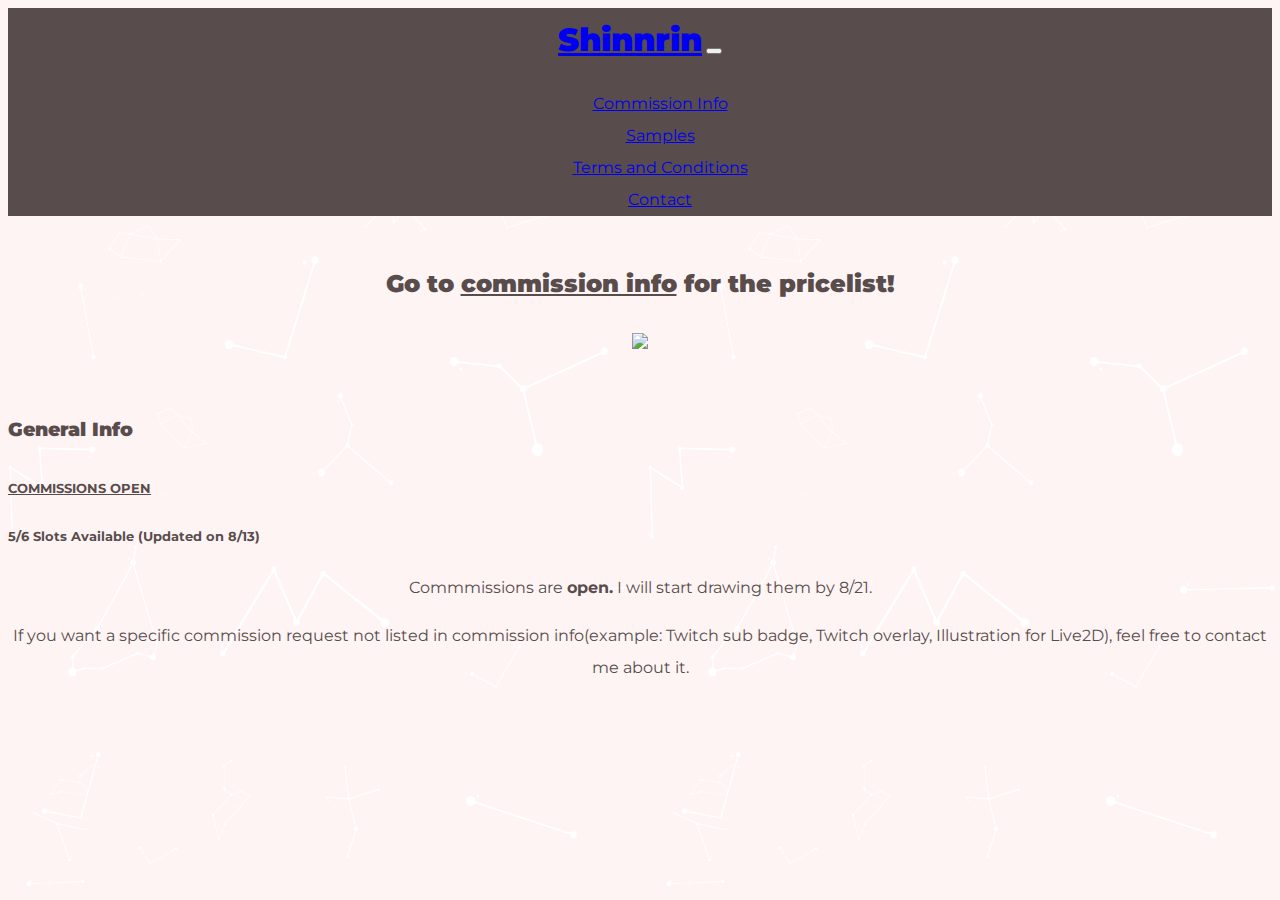
==== index.html @ 4248cfc5 "Update index.html" ====
<!DOCTYPE html>
<html lang="en" dir="ltr">

<head>
  <meta charset="utf-8">
  <title>Shinnrin Info</title>
  <link rel="icon" href="favicon.ico">
  <link rel="stylesheet" href="https://stackpath.bootstrapcdn.com/bootstrap/4.5.0/css/bootstrap.min.css" integrity="sha384-9aIt2nRpC12Uk9gS9baDl411NQApFmC26EwAOH8WgZl5MYYxFfc+NcPb1dKGj7Sk" crossorigin="anonymous">
  <link rel="stylesheet" href="css/style.css">
  <link
    href="https://fonts.googleapis.com/css2?family=Montserrat:ital,wght@0,100;0,200;0,300;0,400;0,500;0,600;0,700;0,800;0,900;1,100;1,200;1,300;1,400;1,500;1,600;1,700;1,800;1,900&family=Roboto:ital,wght@0,100;0,300;0,400;0,500;0,700;0,900;1,100;1,300;1,400;1,500;1,700;1,900&display=swap"
    rel="stylesheet">
</head>

<body>

  <div class="container-fluid">
    <!-- navbar -->
    <nav class="navbar navbar-expand-lg navbar-dark">
      <a class="navbar-brand" href="index.html">Shinnrin</a>
      <button class="navbar-toggler" type="button" data-toggle="collapse" data-target="#navbarSupportedContent" aria-controls="navbarSupportedContent" aria-expanded="false" aria-label="Toggle navigation">
        <span class="navbar-toggler-icon"></span>
      </button>

      <div class="collapse navbar-collapse" id="navbarSupportedContent">
        <ul class="navbar-nav ml-auto">
          <li class="nav-item">
            <a class="nav-link" href="commissions.html">Commission Info</a>
          </li>
          <li class="nav-item">
            <a class="nav-link" href="samples.html">Samples</a>
          </li>
          <li class="nav-item">
            <a class="nav-link" href="terms.html">Terms and Conditions</a>
          </li>
          <li class="nav-item">
            <a class="nav-link" href="contact.html">Contact</a>
          </li>

        </ul>
      </div>
    </nav>
    <h2>Go to <a class="hlink" href="commissions.html">commission info</a> for the pricelist!</h2>
    <div class="row">
      <div class="col-lg-4">
        <img class="index-img" src= "./images/sign.jpg>
      </div>
      <div class=" gen-info col-lg-6">
        <br>
        <br>

        <h3>General Info</h3>
        <h5><u>COMMISSIONS OPEN</u></h5>
        <h5>5/6 Slots Available (Updated on 8/13)</h5>
        <p>Commmissions are <strong>open.</strong> I will start drawing them by 8/21. </p>
        <p>If you want a specific commission request not listed in commission info(example: Twitch sub badge, Twitch overlay, Illustration for Live2D), feel free to contact me about it.</p>
       
      </div>

    </div>

  </div>

  <script src="https://code.jquery.com/jquery-3.5.1.slim.min.js" integrity="sha384-DfXdz2htPH0lsSSs5nCTpuj/zy4C+OGpamoFVy38MVBnE+IbbVYUew+OrCXaRkfj" crossorigin="anonymous"></script>
  <script src="https://cdn.jsdelivr.net/npm/popper.js@1.16.0/dist/umd/popper.min.js" integrity="sha384-Q6E9RHvbIyZFJoft+2mJbHaEWldlvI9IOYy5n3zV9zzTtmI3UksdQRVvoxMfooAo" crossorigin="anonymous"></script>
  <script src="https://stackpath.bootstrapcdn.com/bootstrap/4.5.0/js/bootstrap.min.js" integrity="sha384-OgVRvuATP1z7JjHLkuOU7Xw704+h835Lr+6QL9UvYjZE3Ipu6Tp75j7Bh/kR0JKI" crossorigin="anonymous"></script>
</body>

</html>
---- css/style.css ----
body{
  animation: mymove 40s infinite;
  background-color: #FEF4F3;
  background-image:url("bg.png");
  background-position: left;
  background-repeat: round;
  background-size: 50%;
  font-family:"Montserrat", sans-serif;
  color:#584C4C;
  line-height: 2;
  text-align: center;
}
@keyframes mymove {
  100% {background-position: right;}
}
hr{
  border-top: 10px dotted #F6C6C4;
  width:30%;
  margin: 1% auto 7%;
}
h2{
  padding: 1.5rem 0 0;
  position: relative;
  text-align: center;
  font-weight: 900;

}
h4{
  padding: 1.5rem 0 1rem;
  position: relative;
  text-align: center;
  font-weight: 900;

}
h3{
  padding-bottom: .5rem;
  text-align: left;
  font-weight: 900;

}
h5{
  margin-top: .5rem;
  text-align: left;
}
nav{
  background-color: #584C4C;
}
footer{
  background-color: #584C4C;
  color: #FEF4F3;
  padding: 30px 0 15px;
}
.main-color{
  color:#584C4C
}
.secondary-color{
  background-color: #F6C6C4;
  color: #584C4C;
}
.container-fluid{
  padding:0;
}
.copyr{
  margin-top: 25px;
}

.home-carousel{
  max-height: 700px;
  overflow: hidden;
}

.navbar-brand{
  font-size: 2rem;
  font-weight:900;
}
.nav-item{
  margin: 0 20px 0;
}
.footer-icons{
  text-align: center;
  margin: 0 auto 0;
}

.gen-info{
  text-align: left;
  margin: 5% 7%;
}

.hlink{
  color:inherit;
}
.hlink:hover{
  color:#F6C6C4;
}
.icon{
  margin: 30px 20px 10px;
  color:  #FEF4F3;
}

.icon-dark{
  margin: 30px 20px 10px;
  color: #584C4C;
}
.icon-dark:hover{
  color:inherit;
  text-decoration: none;
}
.icon:hover{
  color:#F6C6C4;
  text-decoration: none;
}

.index-img{
  max-width:100%;
}




  /* Commission Page */
  .carousel-sample{
    padding:0;

  }
  .content{
    height: 70%;
    text-align: center;
    align-items: center;
    padding: 0 7% 0;
  }
  .chibi-img{
    width: 80%;
    margin:auto auto;
  }

  .fb-carousel{
    position:relative;
    margin:auto;
    border: 3px solid #F6C6C4;
  }
  .fb-img{
    width: 100%;
  }
  .pricing-table{
    position: relative;
    margin: 25% 0;
    color:#584C4C;
  }
  .ref-image{
    position: static;
    border: 3px solid #F6C6C4;
    width: 80%;
    margin-bottom: 3%;
  }
  .ref-pricing{
    color: #584C4C;
    margin-bottom:3%;
  }


/* TERMS AND CONDITIONS */
.tos{
  text-align: left;
  color:#584C4C;
  padding: 4% 7%;
}
/* CONTACT */
.contact-info{
margin-top: 30%;
padding: 0 5%;
}

/* SAMPLE */
.samples{
  padding:4% 7%;
}
.sample-icon{
  max-width: 100%;
  max-height: 100%;
  margin:5% 0 ;
  border-radius: 100%;
  border: 3px solid #F6C6C4;
}
.sample-illus{
  max-width:100%;
  max-height:100%;
  margin:5% 0;
  border-radius: 5%;
  border: 3px solid #F6C6C4;
}
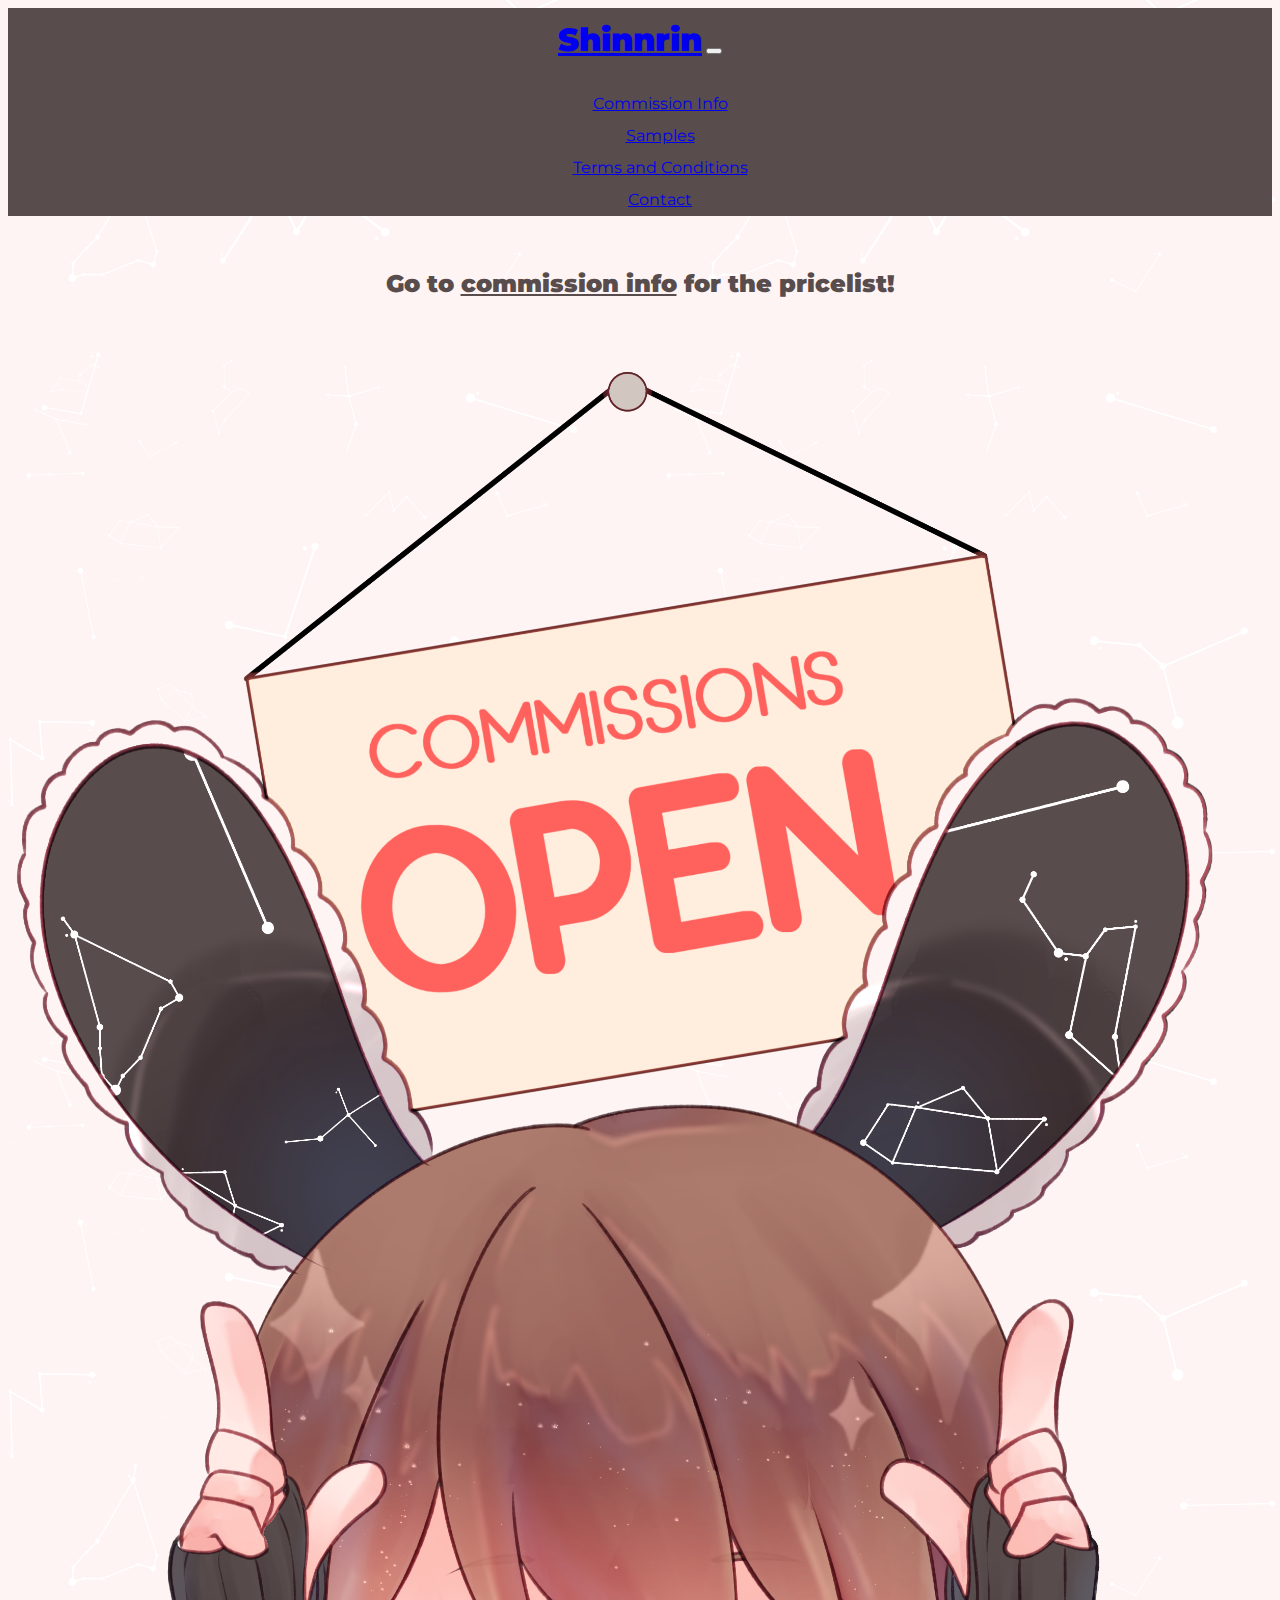
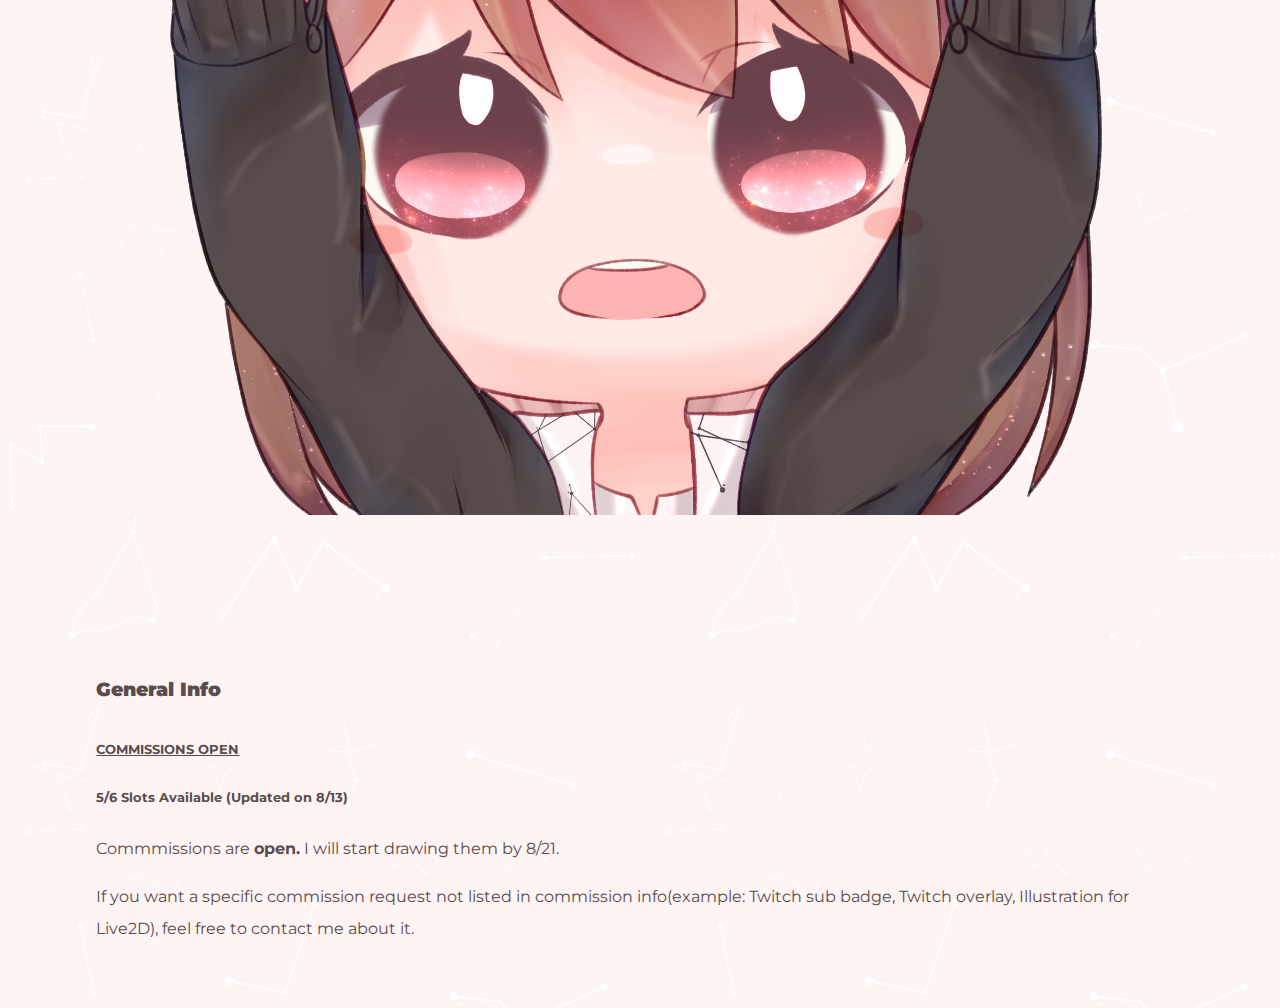
==== commit 51ec0547: "Update index.html" ====
--- a/index.html
+++ b/index.html
@@ -43,7 +43,7 @@
     <h2>Go to <a class="hlink" href="commissions.html">commission info</a> for the pricelist!</h2>
     <div class="row">
       <div class="col-lg-4">
-        <img class="index-img" src= "./images/sign.jpg>
+        <img class="index-img" src= "images/sign.png">
       </div>
       <div class=" gen-info col-lg-6">
         <br>
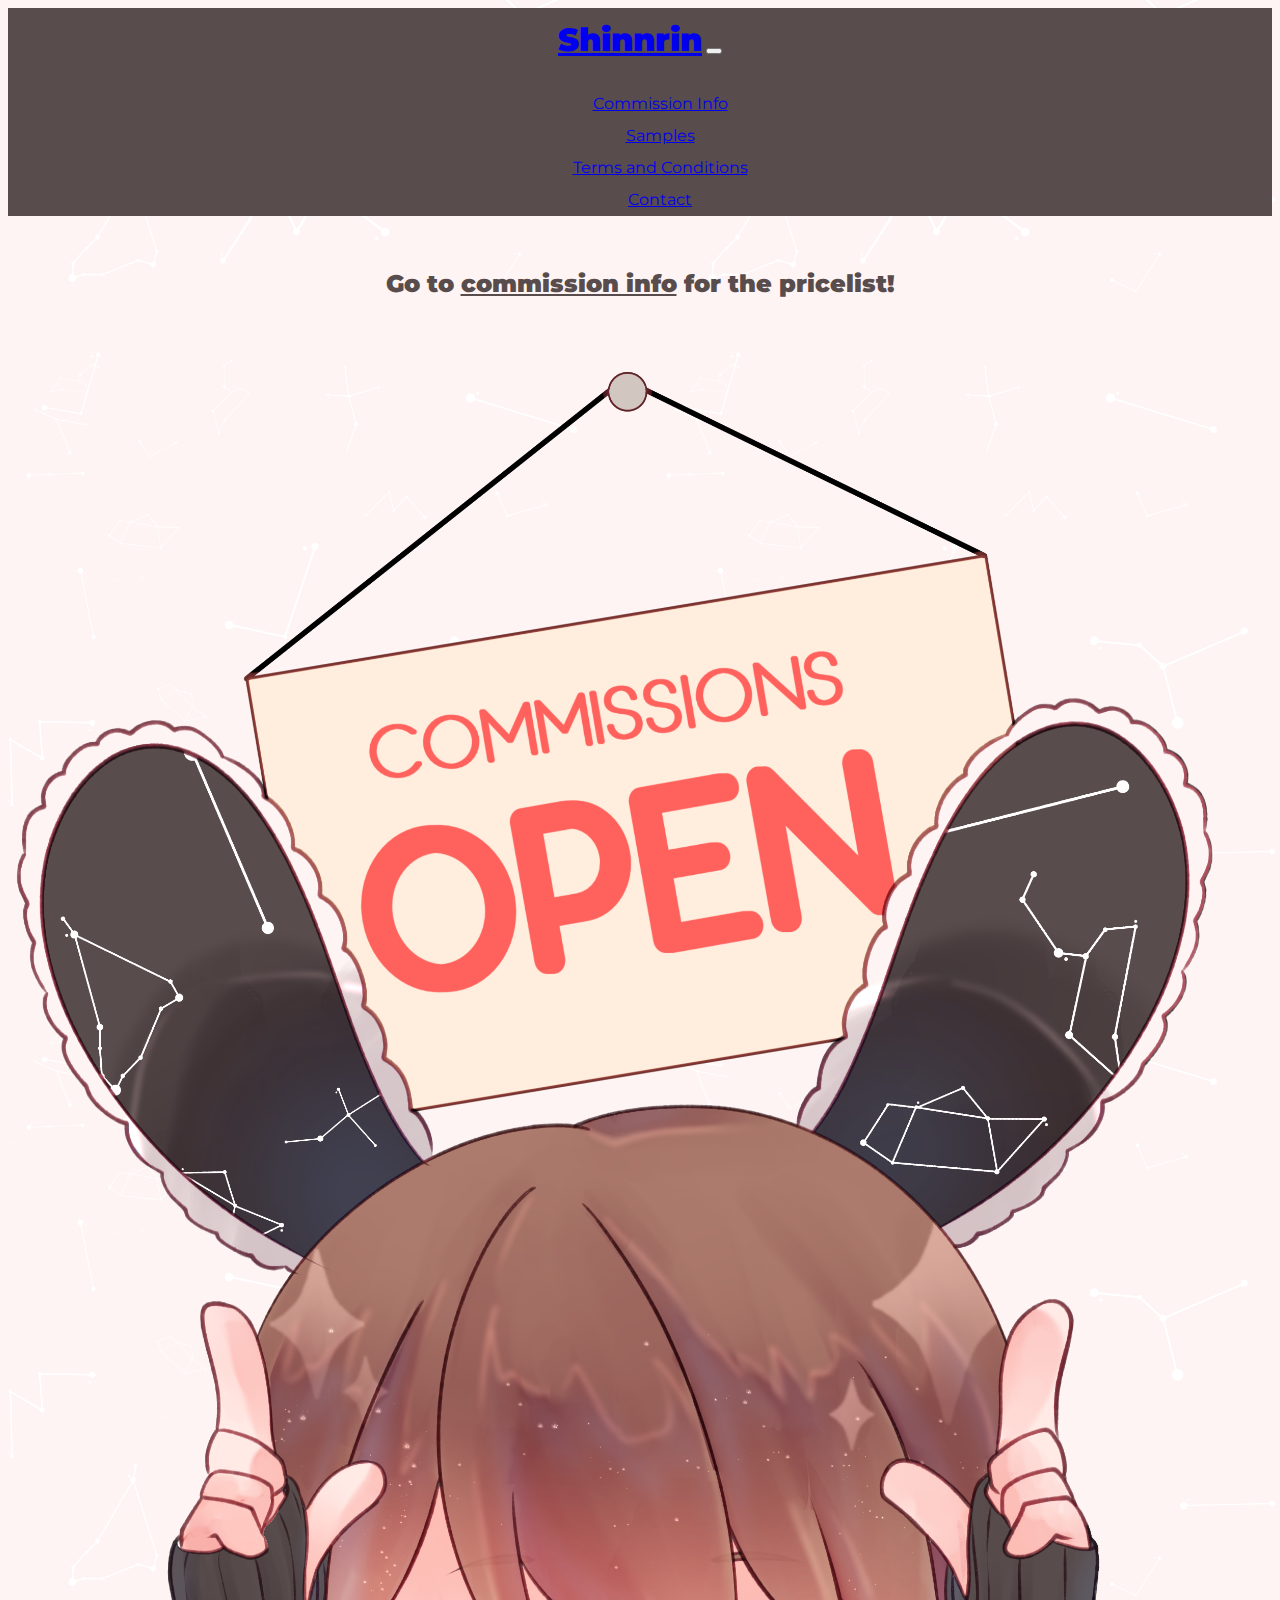
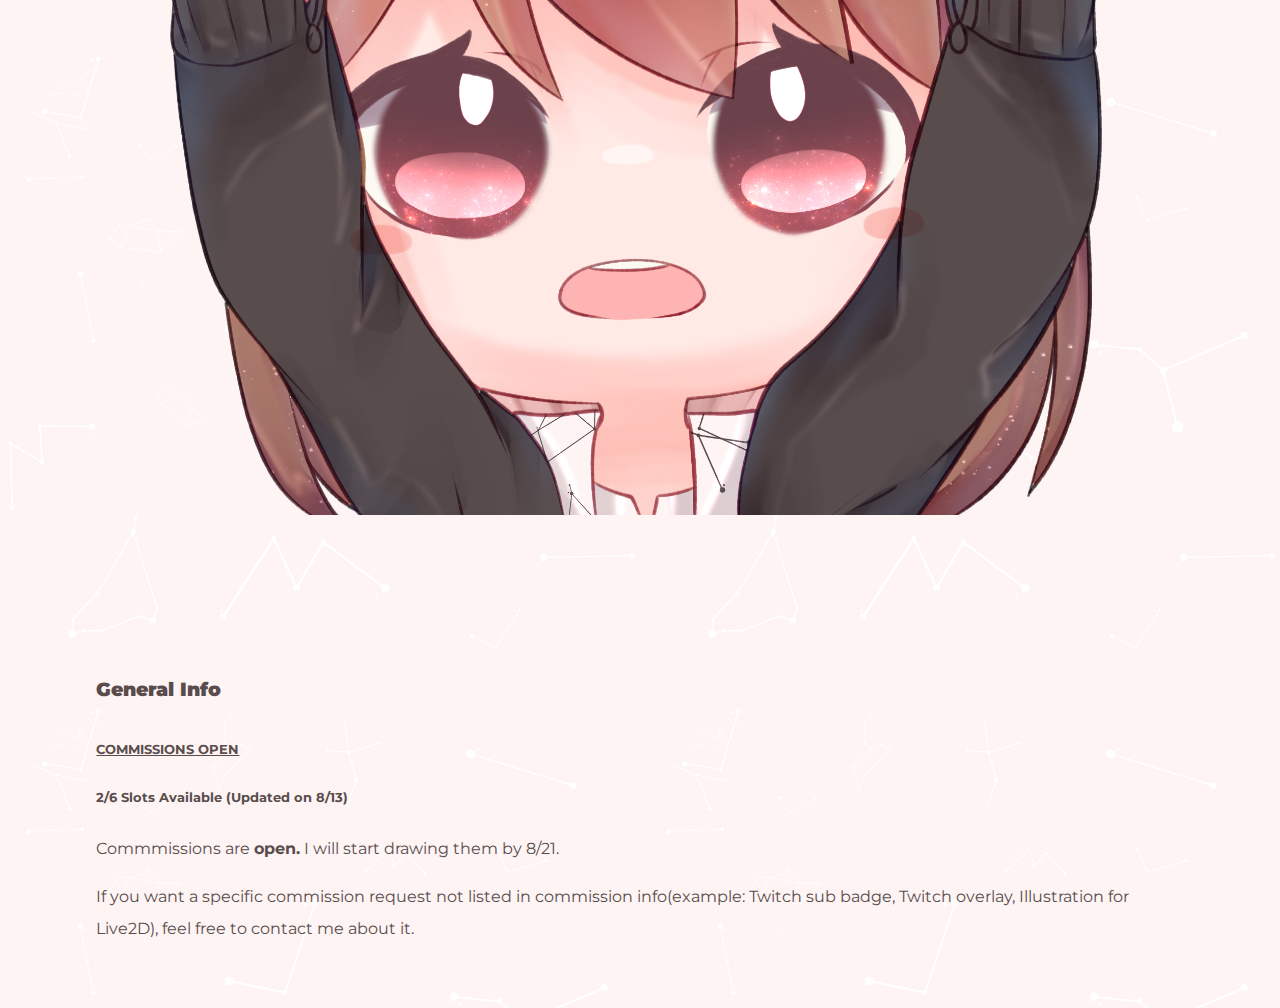
==== commit 75025a99: "Update index.html" ====
--- a/index.html
+++ b/index.html
@@ -51,7 +51,7 @@
 
         <h3>General Info</h3>
         <h5><u>COMMISSIONS OPEN</u></h5>
-        <h5>5/6 Slots Available (Updated on 8/13)</h5>
+        <h5>2/6 Slots Available (Updated on 8/13)</h5>
         <p>Commmissions are <strong>open.</strong> I will start drawing them by 8/21. </p>
         <p>If you want a specific commission request not listed in commission info(example: Twitch sub badge, Twitch overlay, Illustration for Live2D), feel free to contact me about it.</p>
        
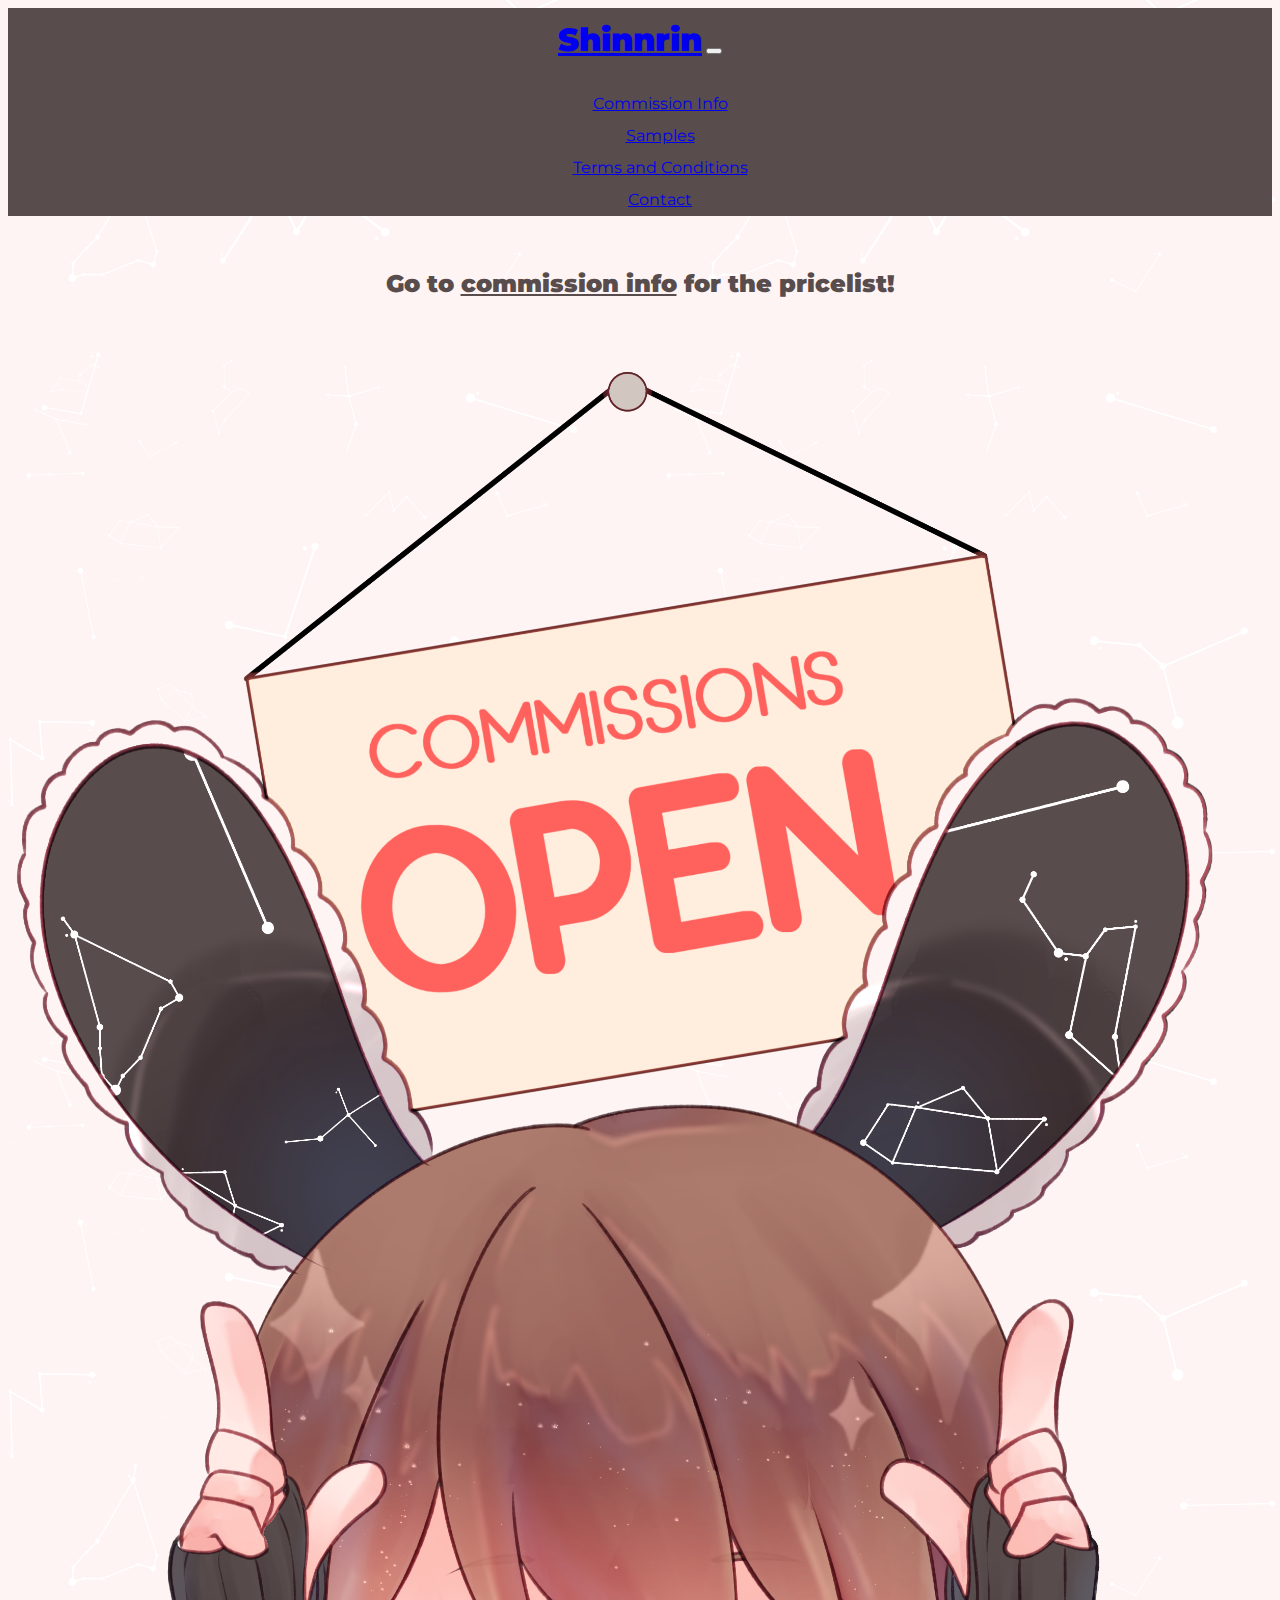
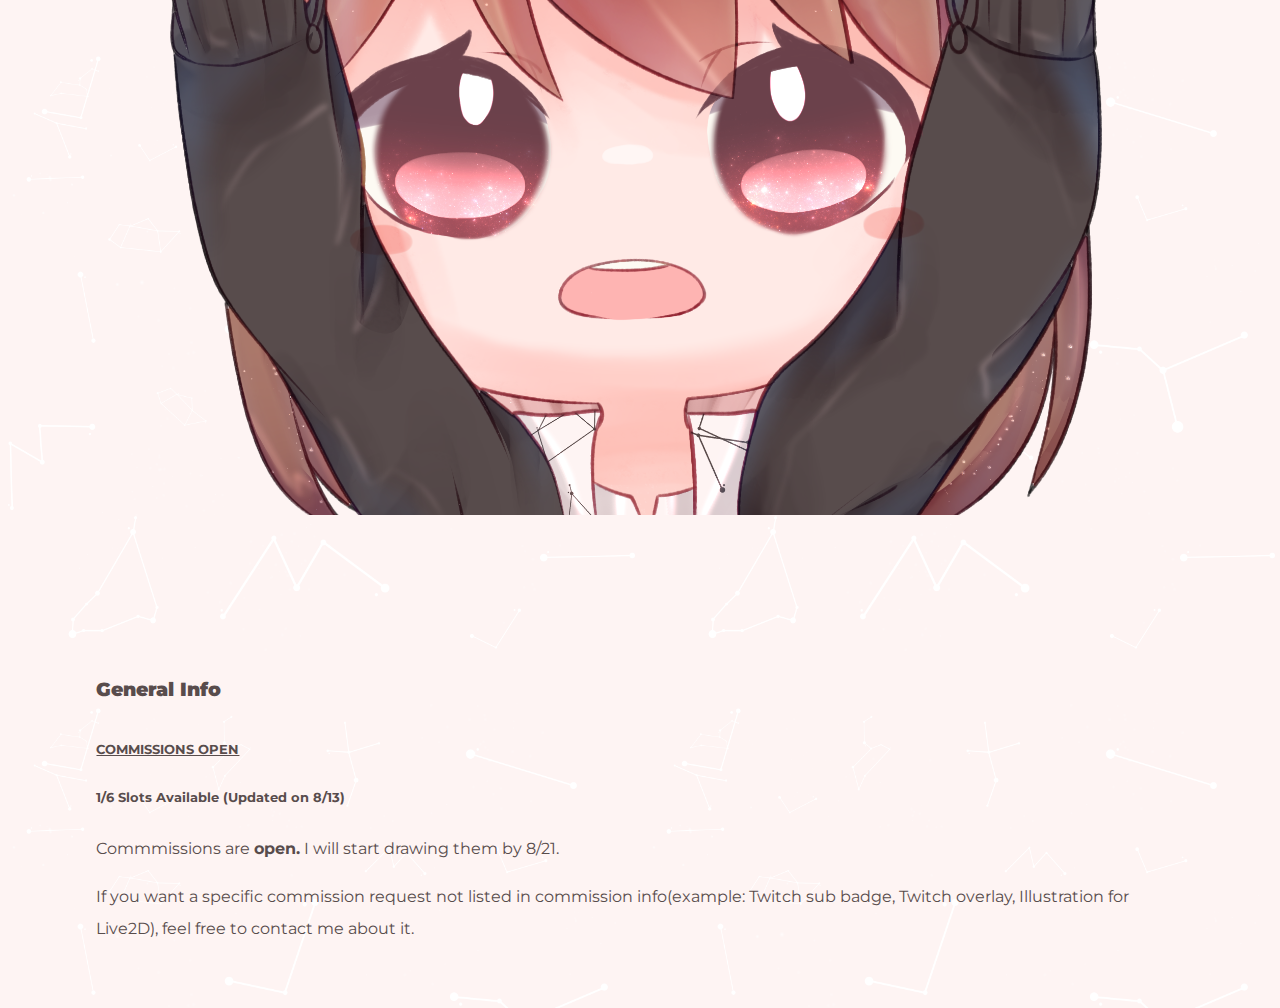
==== commit 8a38e1a6: "Update index.html" ====
--- a/index.html
+++ b/index.html
@@ -51,7 +51,7 @@
 
         <h3>General Info</h3>
         <h5><u>COMMISSIONS OPEN</u></h5>
-        <h5>2/6 Slots Available (Updated on 8/13)</h5>
+        <h5>1/6 Slots Available (Updated on 8/13)</h5>
         <p>Commmissions are <strong>open.</strong> I will start drawing them by 8/21. </p>
         <p>If you want a specific commission request not listed in commission info(example: Twitch sub badge, Twitch overlay, Illustration for Live2D), feel free to contact me about it.</p>
        
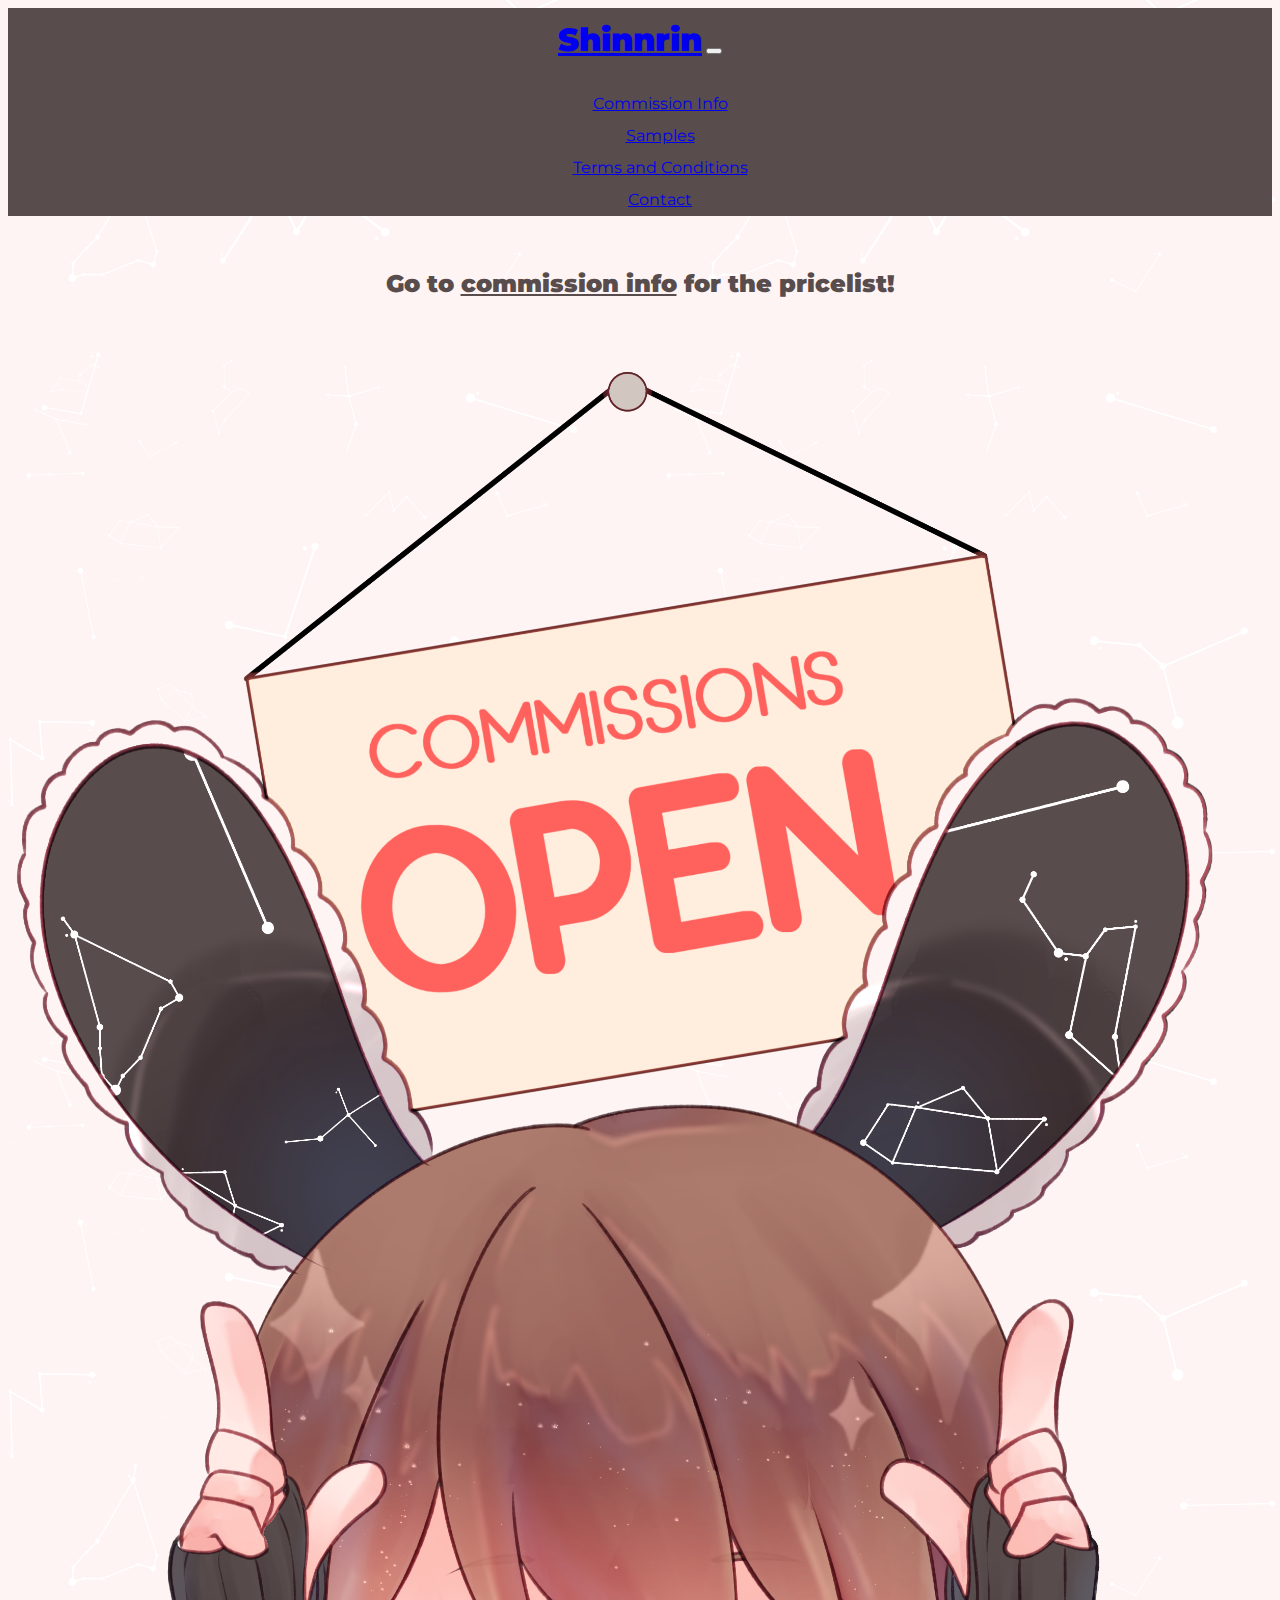
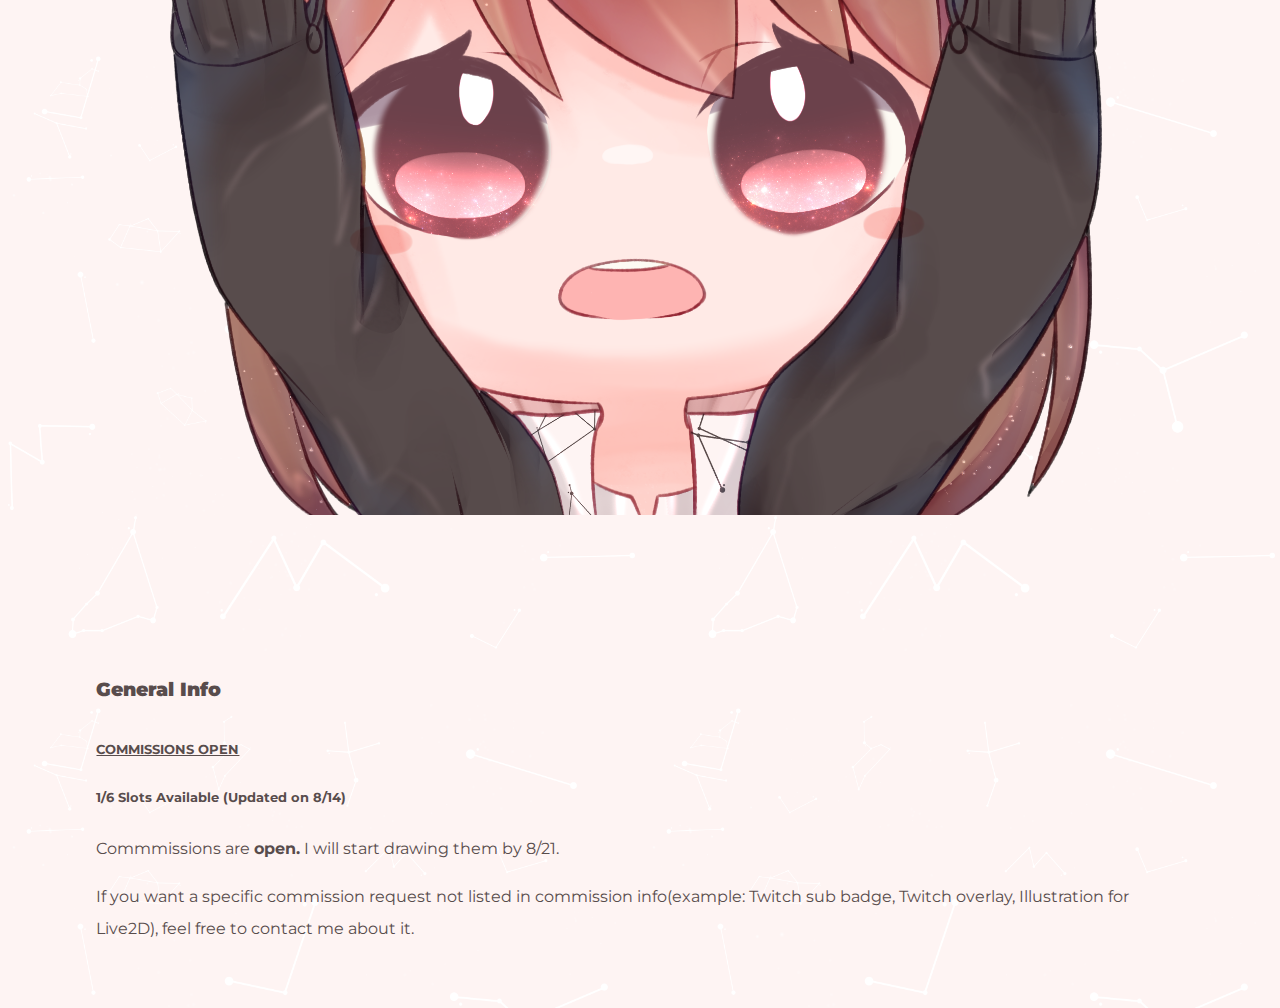
==== commit 241de8e2: "Update index.html" ====
--- a/index.html
+++ b/index.html
@@ -51,7 +51,7 @@
 
         <h3>General Info</h3>
         <h5><u>COMMISSIONS OPEN</u></h5>
-        <h5>1/6 Slots Available (Updated on 8/13)</h5>
+        <h5>1/6 Slots Available (Updated on 8/14)</h5>
         <p>Commmissions are <strong>open.</strong> I will start drawing them by 8/21. </p>
         <p>If you want a specific commission request not listed in commission info(example: Twitch sub badge, Twitch overlay, Illustration for Live2D), feel free to contact me about it.</p>
        
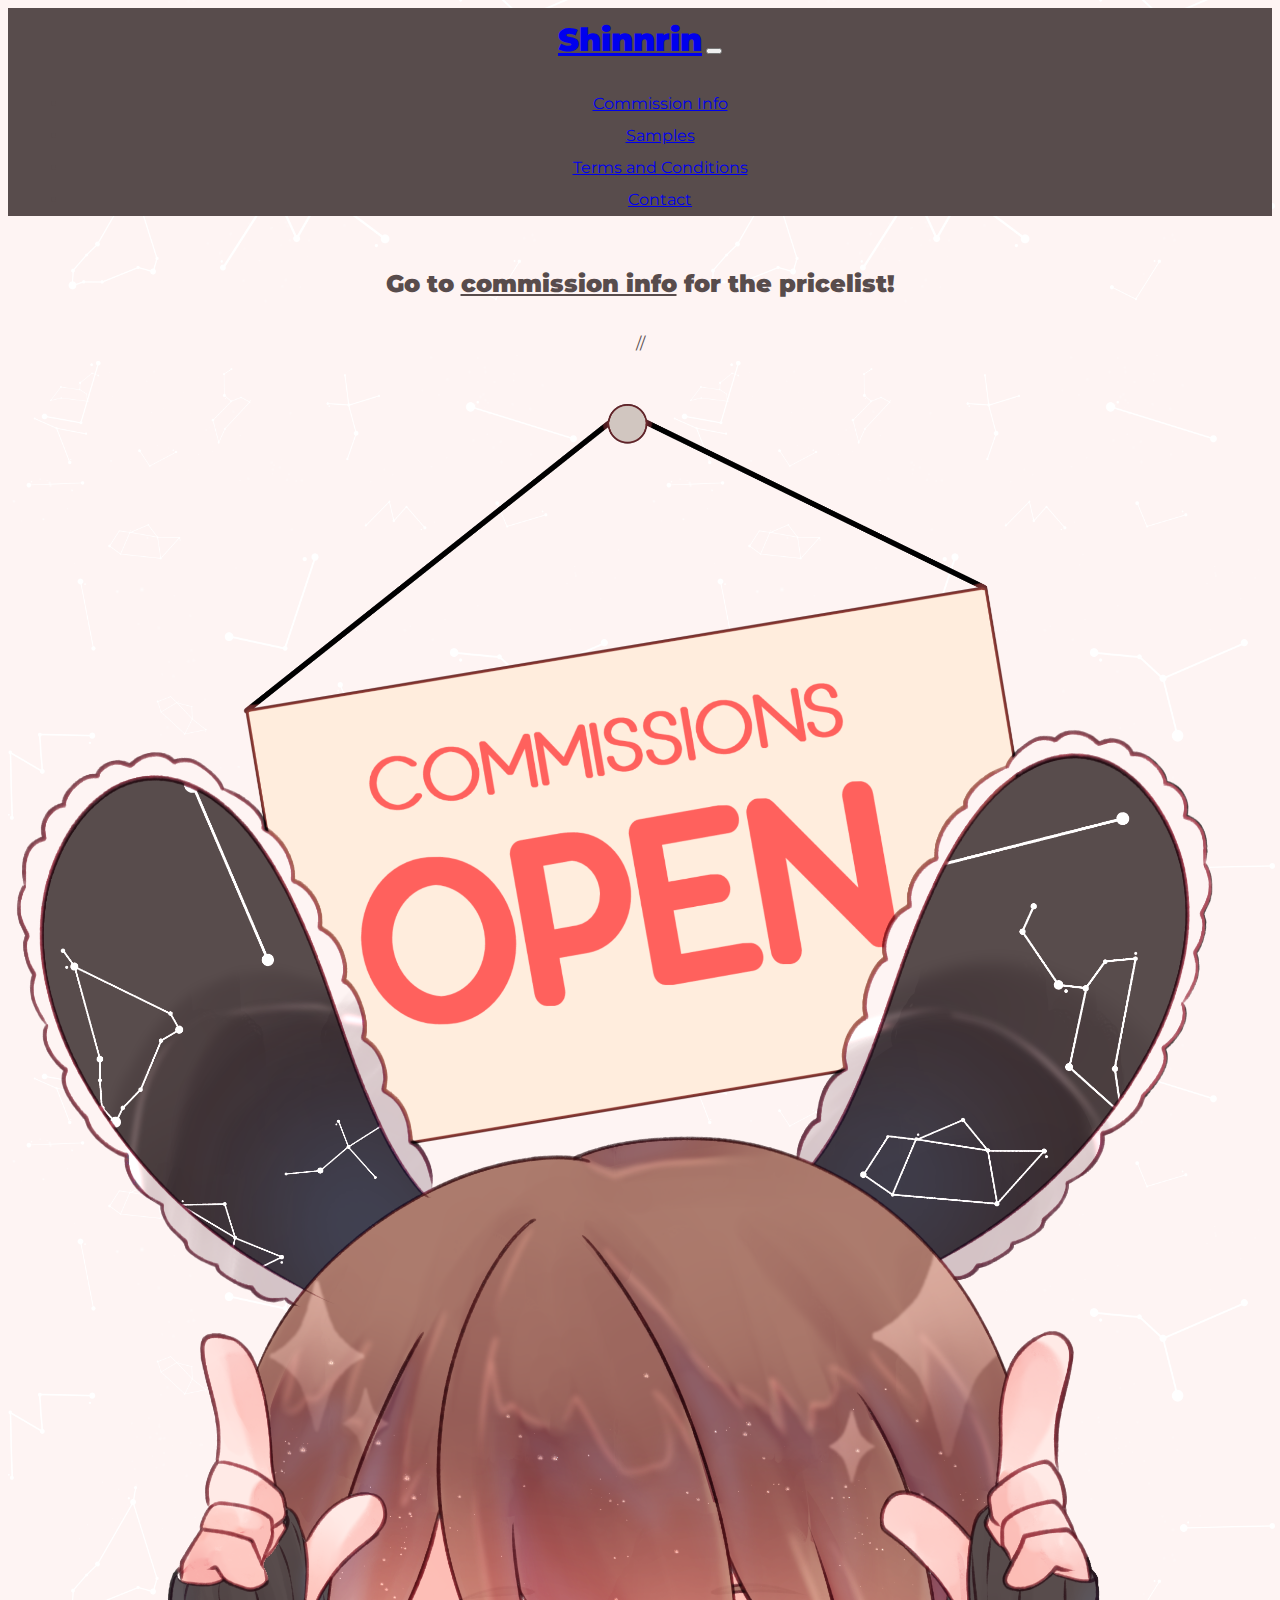
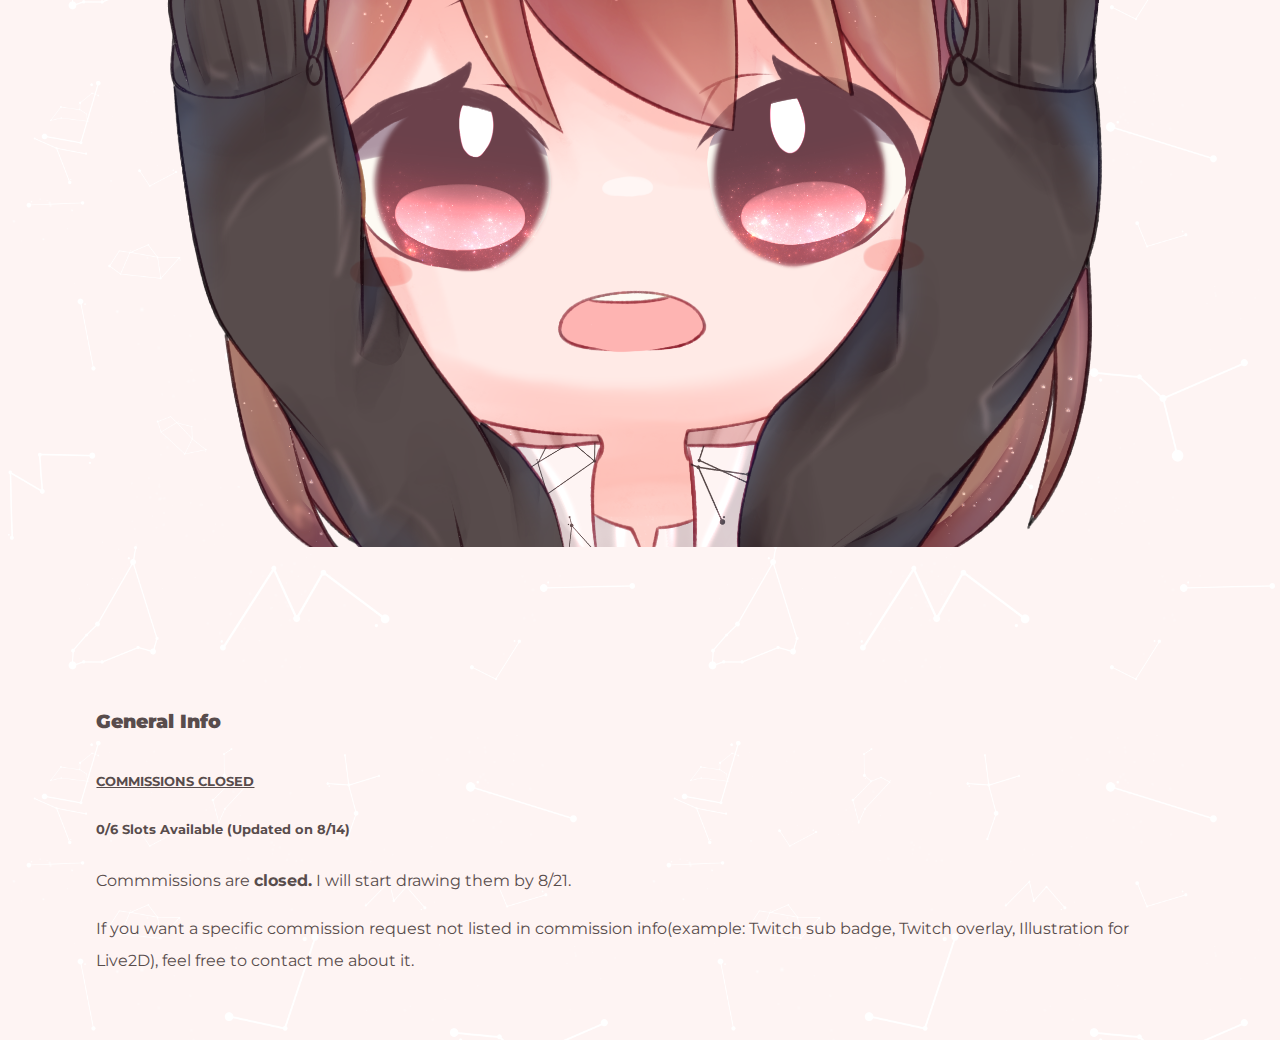
==== commit 6207327a: "Update index.html" ====
--- a/index.html
+++ b/index.html
@@ -43,16 +43,16 @@
     <h2>Go to <a class="hlink" href="commissions.html">commission info</a> for the pricelist!</h2>
     <div class="row">
       <div class="col-lg-4">
-        <img class="index-img" src= "images/sign.png">
+        //<img class="index-img" src= "images/sign.png">
       </div>
       <div class=" gen-info col-lg-6">
         <br>
         <br>
 
         <h3>General Info</h3>
-        <h5><u>COMMISSIONS OPEN</u></h5>
-        <h5>1/6 Slots Available (Updated on 8/14)</h5>
-        <p>Commmissions are <strong>open.</strong> I will start drawing them by 8/21. </p>
+        <h5><u>COMMISSIONS CLOSED</u></h5>
+        <h5>0/6 Slots Available (Updated on 8/14)</h5>
+        <p>Commmissions are <strong>closed.</strong> I will start drawing them by 8/21. </p>
         <p>If you want a specific commission request not listed in commission info(example: Twitch sub badge, Twitch overlay, Illustration for Live2D), feel free to contact me about it.</p>
        
       </div>
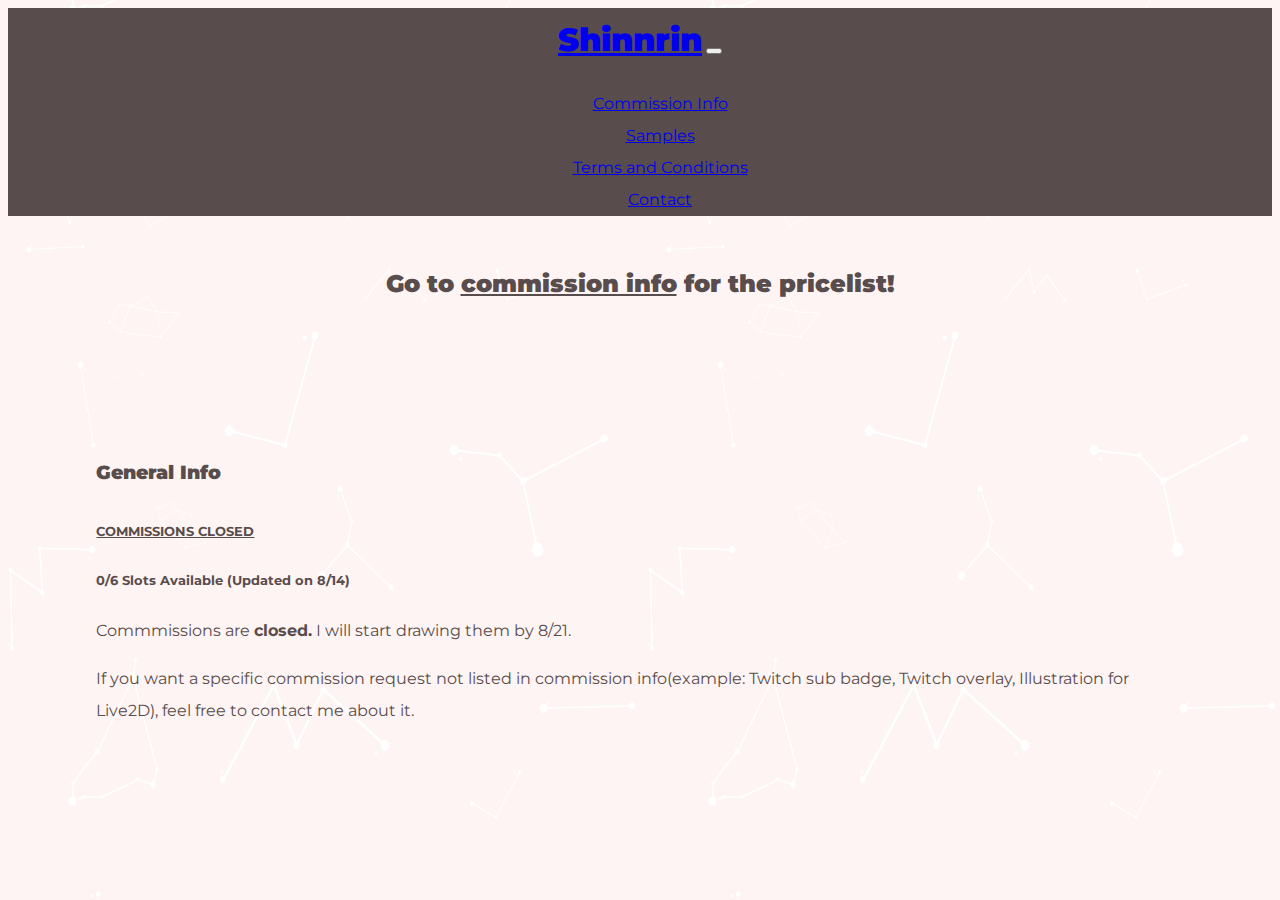
==== commit 75e27020: "Update index.html" ====
--- a/index.html
+++ b/index.html
@@ -43,7 +43,7 @@
     <h2>Go to <a class="hlink" href="commissions.html">commission info</a> for the pricelist!</h2>
     <div class="row">
       <div class="col-lg-4">
-        //<img class="index-img" src= "images/sign.png">
+        <!--<img class="index-img" src= "images/sign.png">-->
       </div>
       <div class=" gen-info col-lg-6">
         <br>
